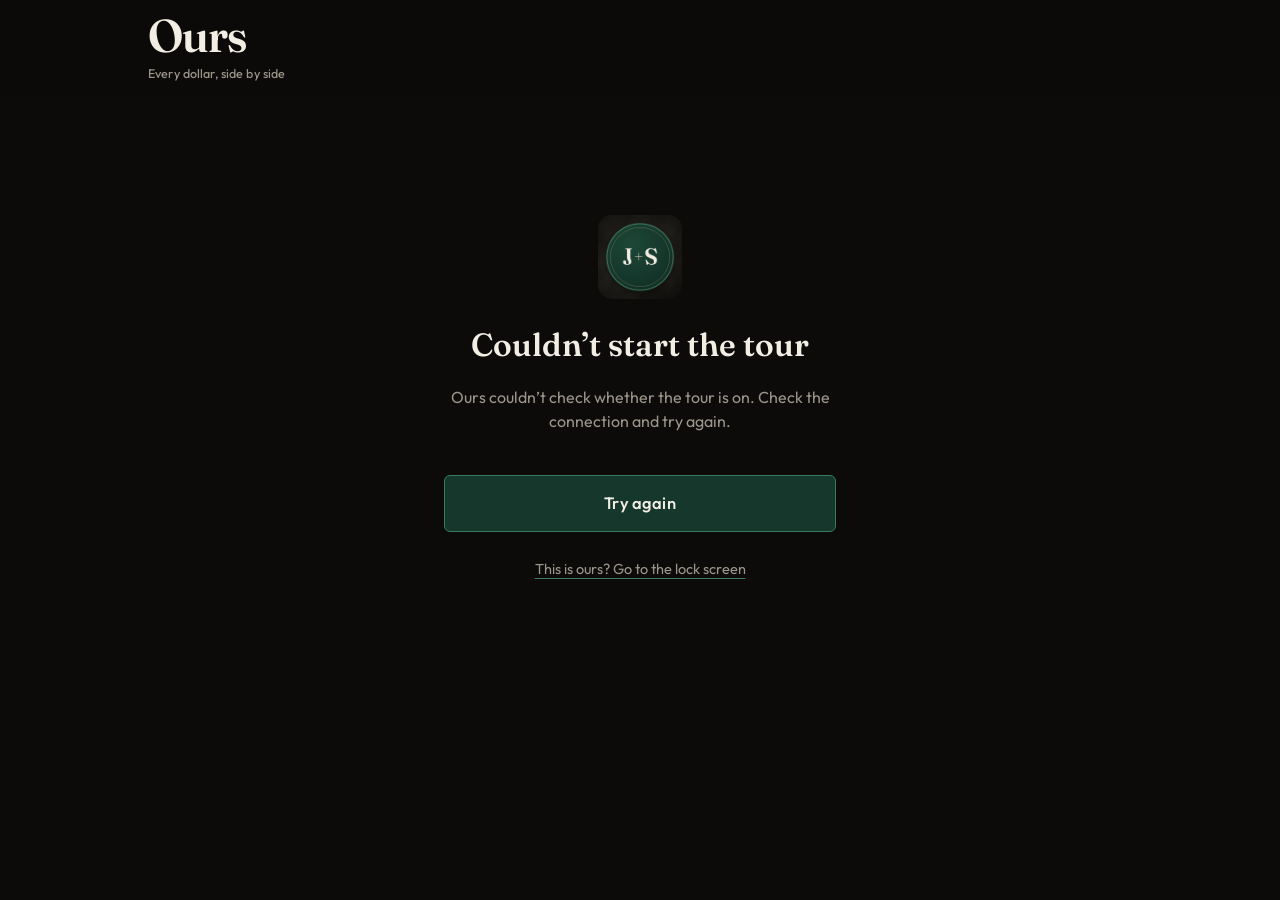
==== tour/index.html @ 875ff328 "Demo tour for friends: made-up numbers, on/off switch, v15" ====
<!doctype html>
<html lang="en">
<head>
  <meta charset="utf-8">
  <meta name="viewport" content="width=device-width, initial-scale=1, viewport-fit=cover">
  <title>Ours · Take the tour</title>
  <meta name="description" content="A walk through Ours with a made-up couple and made-up numbers.">
  <meta name="robots" content="noindex, nofollow">
  <meta name="referrer" content="no-referrer">
  <meta name="theme-color" content="#0c0b09">
  <meta property="og:type" content="website">
  <meta property="og:site_name" content="Ours">
  <meta property="og:title" content="Ours · Take the tour">
  <meta property="og:description" content="A walk through our money notebook, with made-up numbers.">
  <meta property="og:url" content="https://jacoblarenwalker-max.github.io/ours/tour/">
  <meta property="og:image" content="https://jacoblarenwalker-max.github.io/ours/og.png?v=3">
  <meta property="og:image:width" content="1200">
  <meta property="og:image:height" content="630">
  <meta property="og:image:alt" content="A green J + S medallion and the word Ours on brushed cement.">
  <meta name="twitter:card" content="summary_large_image">
  <meta name="twitter:title" content="Ours · Take the tour">
  <meta name="twitter:description" content="A walk through our money notebook, with made-up numbers.">
  <meta name="twitter:image" content="https://jacoblarenwalker-max.github.io/ours/og.png?v=3">
  <link rel="icon" type="image/png" sizes="32x32" href="../icons/favicon-32.png?v=3">
  <link rel="apple-touch-icon" href="../icons/apple-touch-icon.png?v=3">
  <meta http-equiv="refresh" content="0; url=../#tour">
  <script>location.replace('../#tour');</script>
  <style>body{background:#0c0b09;color:#f3eee4;font-family:system-ui,sans-serif;display:grid;place-items:center;min-height:90vh}a{color:#d4c6a4}</style>
</head>
<body><p>Opening the tour… <a href="../#tour">Tap here if it doesn't open.</a></p></body>
</html>
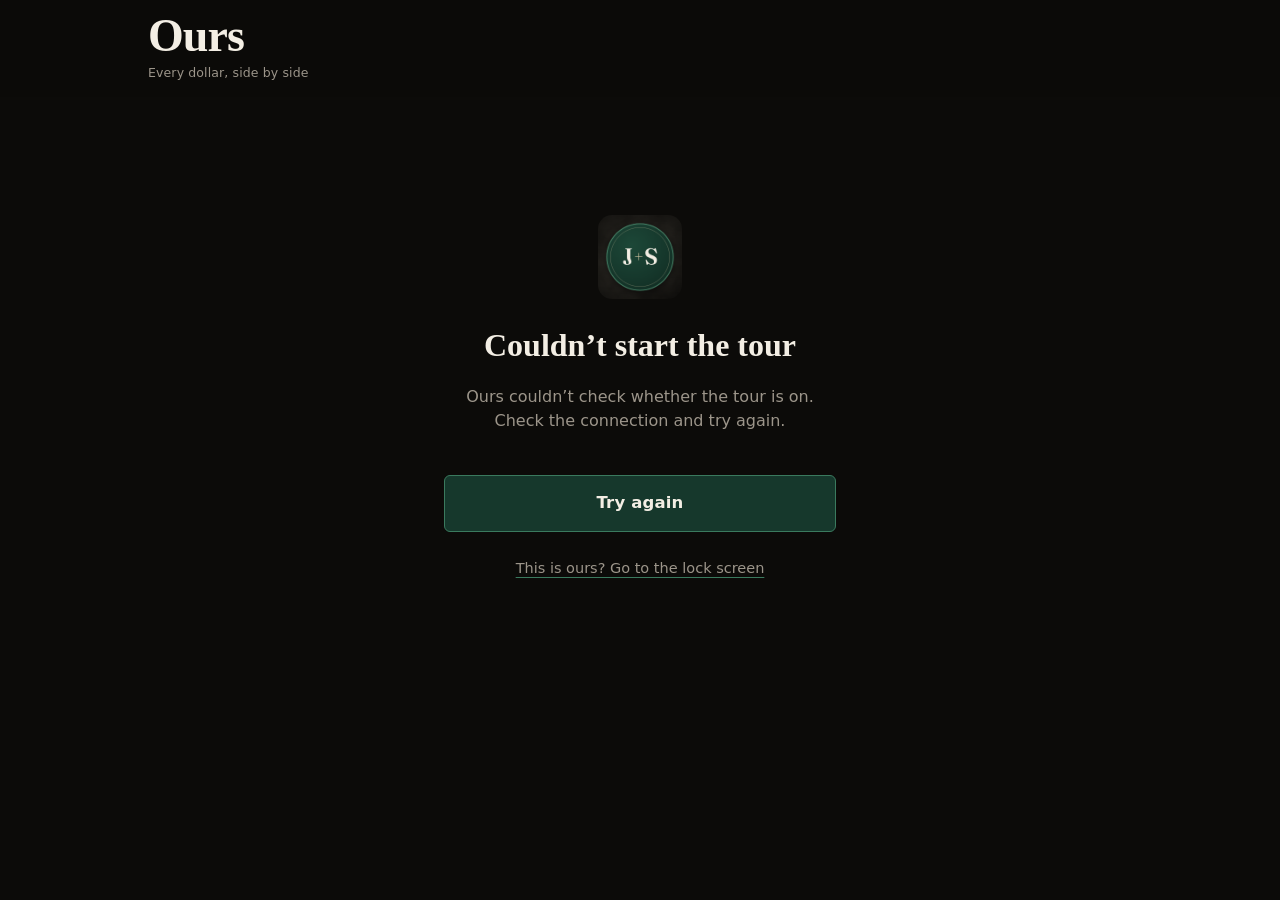
==== commit 7864cf2e: "v23: setup codes only, link key never stored, CSP, test hook local-only" ====
--- a/tour/index.html
+++ b/tour/index.html
@@ -2,6 +2,7 @@
 <html lang="en">
 <head>
   <meta charset="utf-8">
+  <meta http-equiv="Content-Security-Policy" content="default-src 'none'; script-src 'sha256-90PzIKVfp2IsNKvK1eSrZHpnjBkzSP2aNr2OIuVbVyI='; style-src 'sha256-CEnVOk/ymZkmTTvQw/g34yNkFsPcrtZ/lleehRIPH0A='; img-src 'self'; base-uri 'none'; form-action 'none'; object-src 'none'">
   <meta name="viewport" content="width=device-width, initial-scale=1, viewport-fit=cover">
   <title>Ours · Take the tour</title>
   <meta name="description" content="A walk through Ours with a made-up couple and made-up numbers.">
